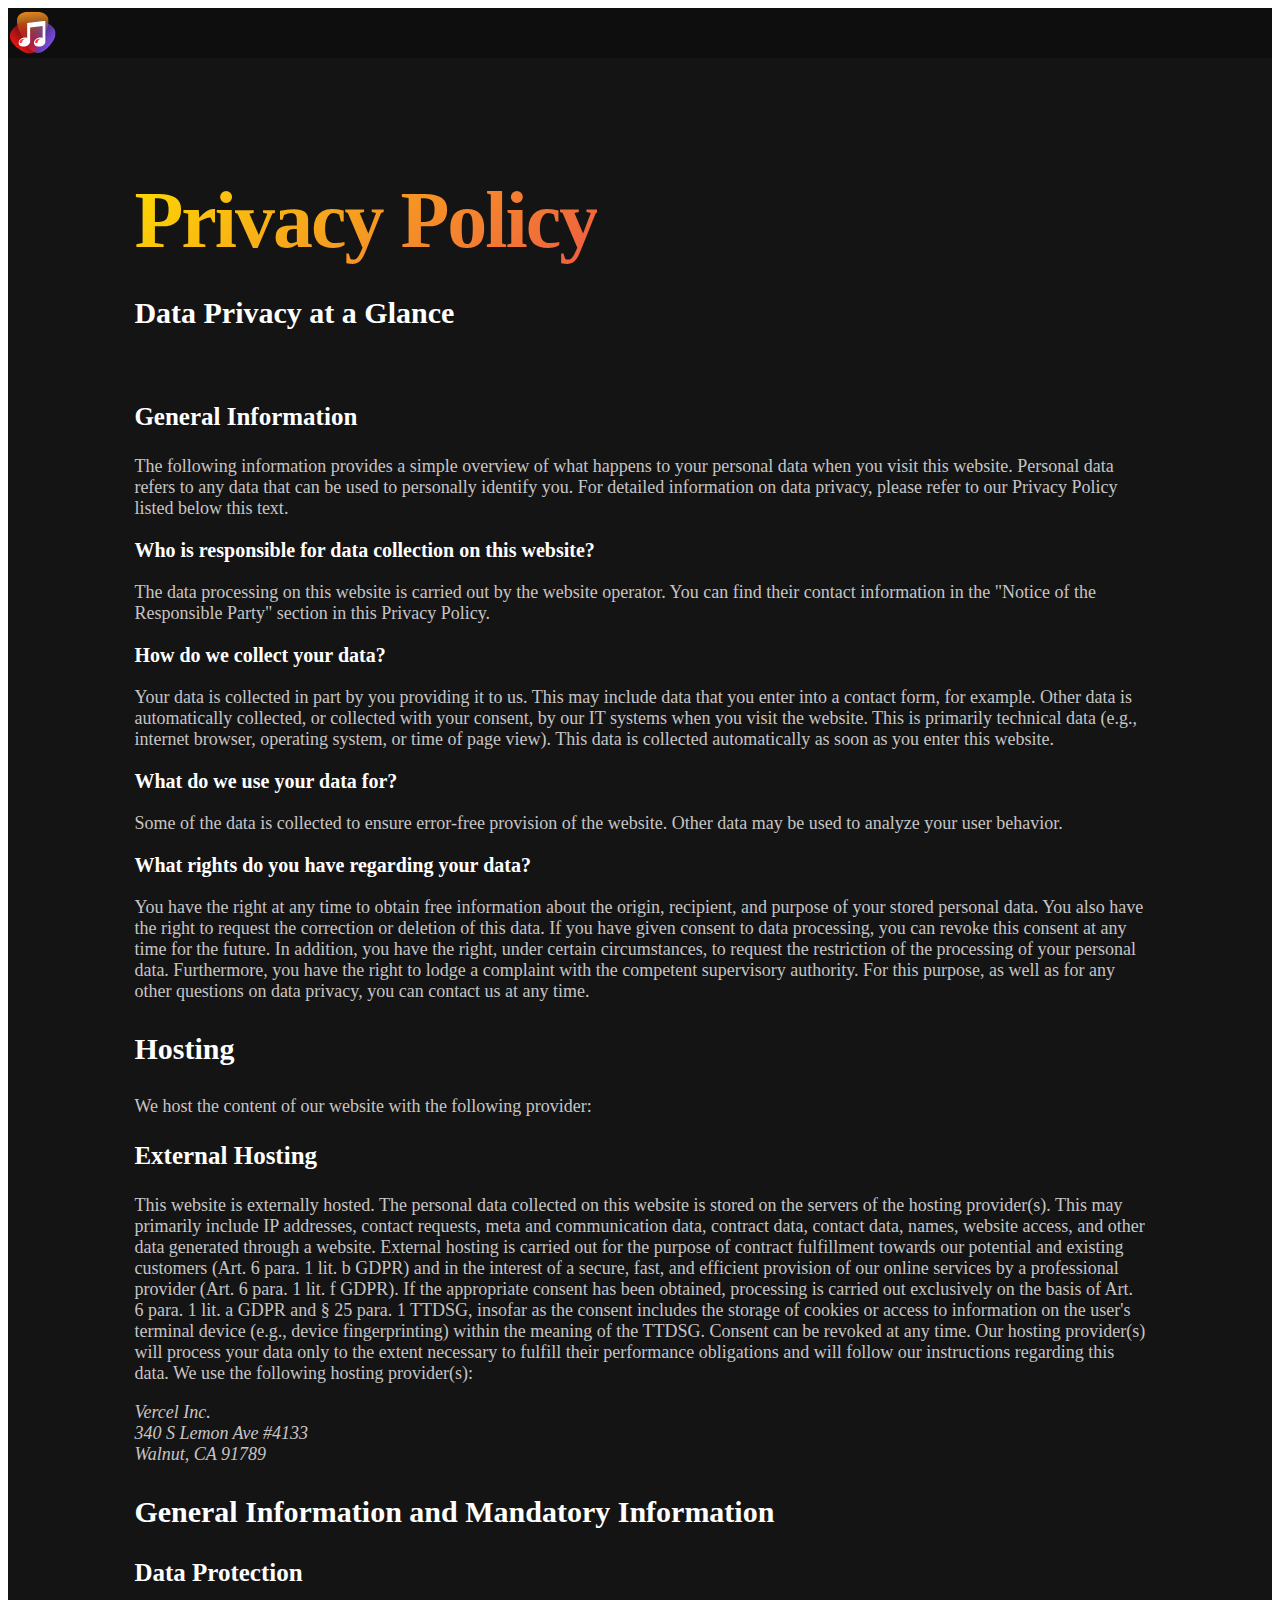
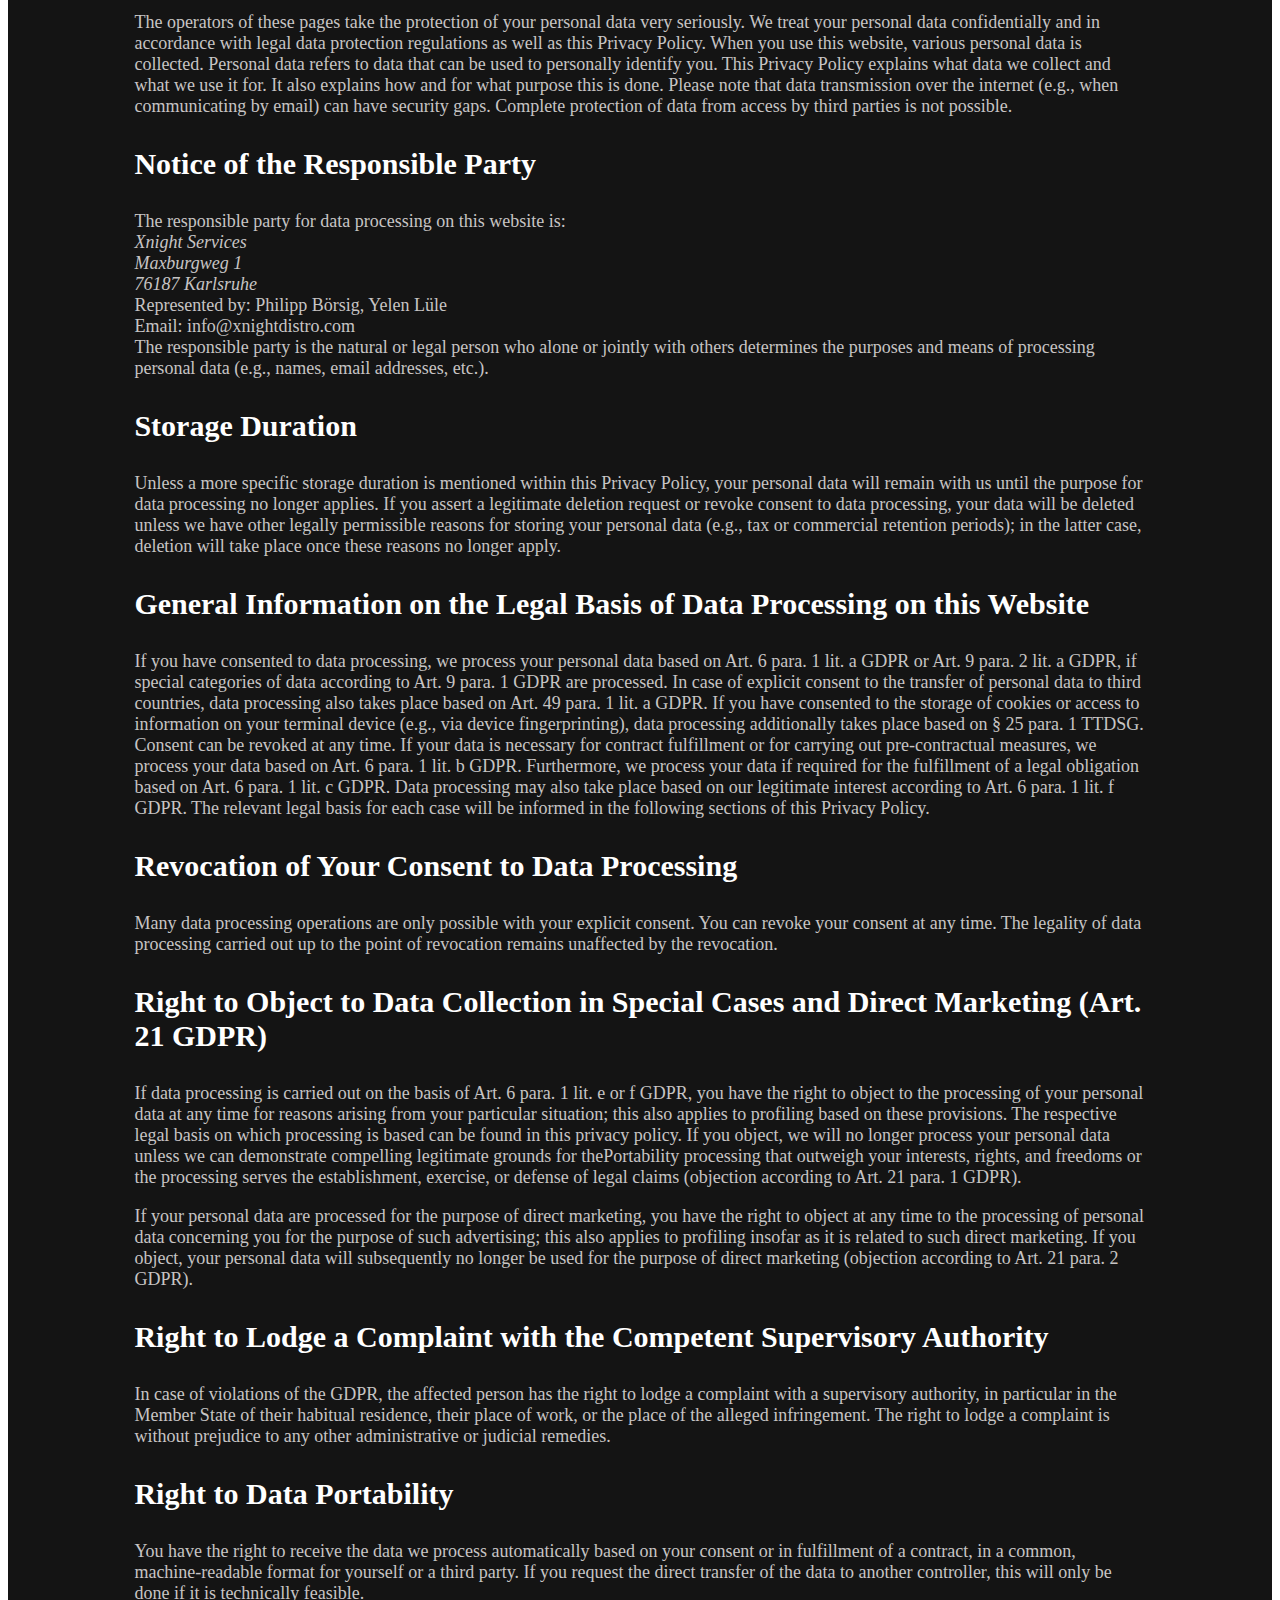
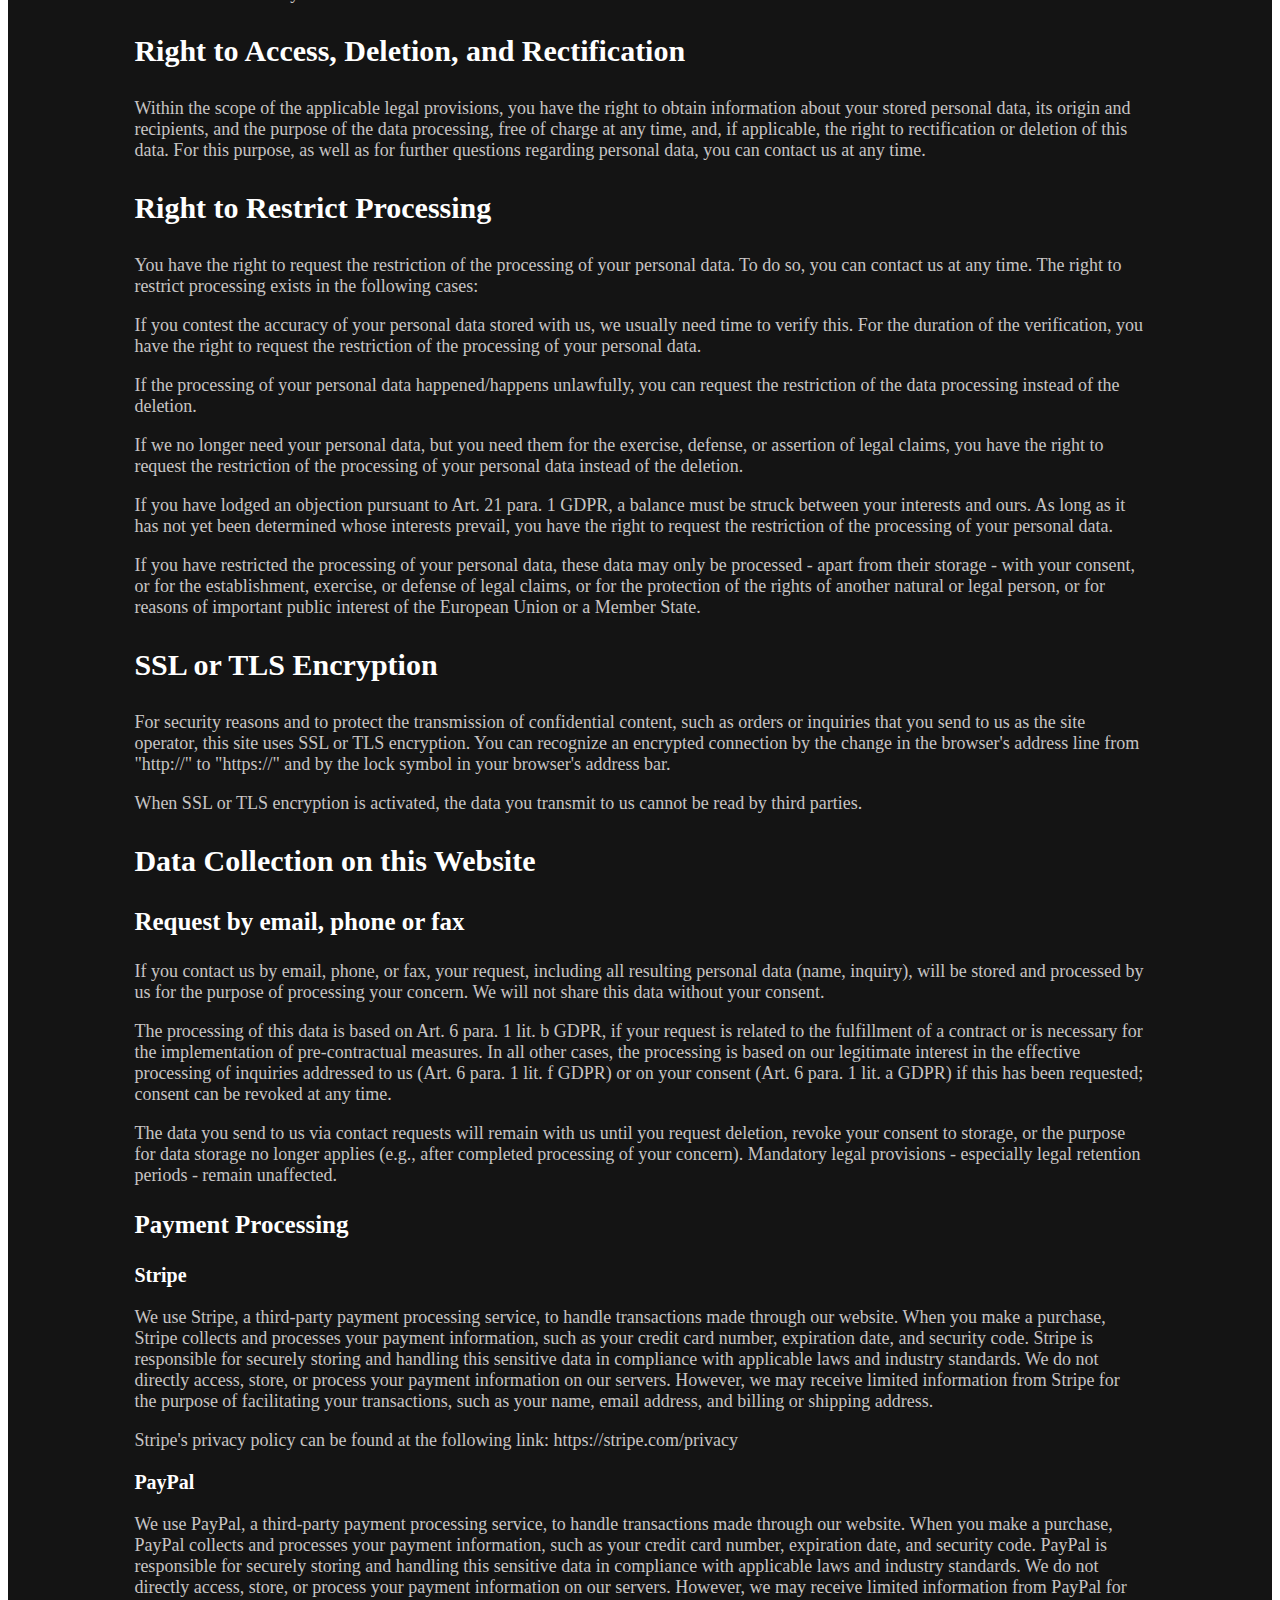
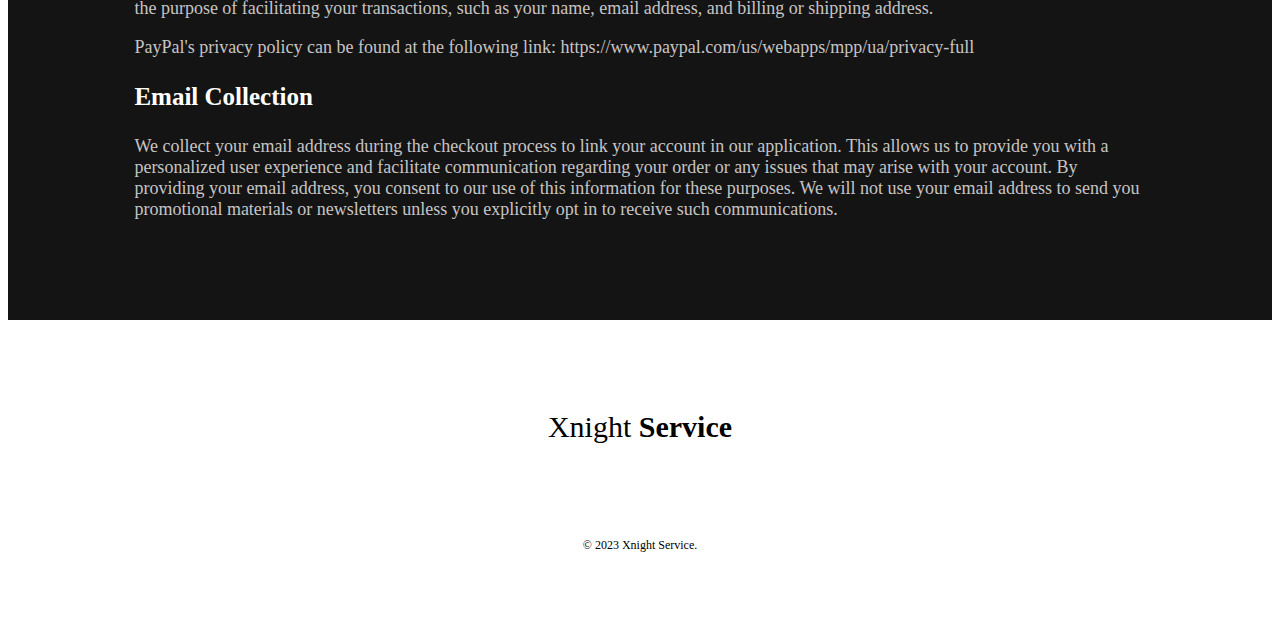
==== privacy.html @ 26ed9716 "first" ====
<!DOCTYPE html>
<html lang="en" data-bs-theme="dark">

<head>
    <meta charset="UTF-8">
    <meta http-equiv="X-UA-Compatible" content="IE=edge">
    <meta name="viewport" content="width=device-width, initial-scale=1.0">
    <link href="https://cdn.jsdelivr.net/npm/bootstrap@5.3.0/dist/css/bootstrap.min.css" rel="stylesheet"
        integrity="sha384-9ndCyUaIbzAi2FUVXJi0CjmCapSmO7SnpJef0486qhLnuZ2cdeRhO02iuK6FUUVM" crossorigin="anonymous">
    <link rel="stylesheet" href="main.css">
    <link rel="stylesheet" href="https://cdn.jsdelivr.net/npm/bootstrap-icons@1.10.5/font/bootstrap-icons.css">
    <link rel="apple-touch-icon" sizes="180x180" href="/apple-touch-icon.png">
    <link rel="icon" type="image/png" sizes="32x32" href="/favicon-32x32.png">
    <link rel="icon" type="image/png" sizes="16x16" href="/favicon-16x16.png">
    <link rel="manifest" href="/site.webmanifest">

    <title>Xnight Service</title>
</head>

<body>

    <nav class="navbar navbar-expand-lg navbar-dark fixed-top bg-blur">
		<div class="container menu">         
                <div class="" style=" cursor: pointer; width: 50px !important; height: 50px;">
                    <!-- <h1 class="text-light"><a href="index.html"><span>Our-Compnay Associate</span></a></h1> -->
                    <a href="index.html"><img src="assets/img/XND.svg" style="width: 50px;height: 50px;" alt=""
                            class="img-fluid">
                    </a>
                </div>
                <a class="navbar-brand" style="font-size: 22px; " href="index.html"><b>Xnight</b> <span
                  style="color: rgb(51, 203, 241);">Service</span> </a>
         

			<div class="collapse navbar-collapse" id="navbarNav">
     
				<ul class="navbar-nav ml-auto" style="margin-left:45%">
					<li class="nav-item">
						<button class="nav-link btn btn-link" type="button">
							POLICY
							<ul class="policy-ul">
								<li class="policy-li">
									<a href="./privacy.html">Privacy Policy</a>
								</li>
								<li class="policy-li">
									<a href="term.html">Terms & Conditions</a>
								</li>
							</ul>
						</button>
					</li>
					<li class="nav-item">
						<a href="https://v2.xnightdistro.com/sign-in">
							<button class="nav-link btn btn-link" type="button">LOGIN</button>
						</a>
					</li>
					<li class="nav-item">
						<a href="https://v2.xnightdistro.com/sign-up">
							<button class="nav-link btn btn-link" type="button">SIGN UP</button>
						</a>
					</li>

				</ul>
			</div>
		</div>
	</nav>

    <div class="unlimited animated "
        style="background-image: linear-gradient(-90deg, var( --black-1), var( --blue-3), var( --white-3), var( --black-1)) !important;">
        <!-- Anh -->
        <div class=" text-body1" style="padding-top: 5%; margin-left: 10%; margin-right: 10%; ">
            <h1 style="font-size: 80px; color: #34d2e7;"> <span class="highlight">Privacy Policy</span> </h1>
            <p class="title-policy-2">Data Privacy at a Glance</p> <br>
            <p class="title-policy-3">General Information</p>
            <p class="title-policy-5">The following information provides a simple overview of what happens to your personal data
                when you visit this website. Personal data refers to any data that can be used to personally identify
                you. For detailed information on data privacy, please refer to our Privacy Policy listed below this
                text.</p>
            <p class="title-policy-4">Who is responsible for data collection on this website?</p>
            <p class="title-policy-5">The data processing on this website is carried out by the website operator. You can find
                their contact information in the "Notice of the Responsible Party" section in this Privacy Policy.</p>
            <p class="title-policy-4"> How do we collect your data?</p>
            <p class="title-policy-5">Your data is collected in part by you providing it to us. This may include data that you
                enter into a contact form, for example.

                Other data is automatically collected, or collected with your consent, by our IT systems when you visit
                the website. This is primarily technical data (e.g., internet browser, operating system, or time of page
                view). This data is collected automatically as soon as you enter this website.</p>
            <p class="title-policy-4">What do we use your data for?</p>
            <p class="title-policy-5">Some of the data is collected to ensure error-free provision of the website. Other data may
                be used to analyze your user behavior.
            </p>
            <p class="title-policy-4">What rights do you have regarding your data?</p>
            <p class="title-policy-5">You have the right at any time to obtain free information about the origin, recipient, and
                purpose of your stored personal data. You also have the right to request the correction or deletion of
                this data. If you have given consent to data processing, you can revoke this consent at any time for the
                future. In addition, you have the right, under certain circumstances, to request the restriction of the
                processing of your personal data. Furthermore, you have the right to lodge a complaint with the
                competent supervisory authority.

                For this purpose, as well as for any other questions on data privacy, you can contact us at any time.
            </p>
            <p class="title-policy-2">Hosting</p>
            <p class="title-policy-5">We host the content of our website with the following provider: </p>
            <p class="title-policy-3">External Hosting</p>
            <p class="title-policy-5">This website is externally hosted. The personal data collected on this website is stored on
                the servers of the hosting provider(s). This may primarily include IP addresses, contact requests, meta
                and communication data, contract data, contact data, names, website access, and other data generated
                through a website.

                External hosting is carried out for the purpose of contract fulfillment towards our potential and
                existing customers (Art. 6 para. 1 lit. b GDPR) and in the interest of a secure, fast, and efficient
                provision of our online services by a professional provider (Art. 6 para. 1 lit. f GDPR). If the
                appropriate consent has been obtained, processing is carried out exclusively on the basis of Art. 6
                para. 1 lit. a GDPR and § 25 para. 1 TTDSG, insofar as the consent includes the storage of cookies or
                access to information on the user's terminal device (e.g., device fingerprinting) within the meaning of
                the TTDSG. Consent can be revoked at any time.

                Our hosting provider(s) will process your data only to the extent necessary to fulfill their performance
                obligations and will follow our instructions regarding this data.

                We use the following hosting provider(s):</p>
            <i class="title-policy-5">Vercel Inc. <br>
                340 S Lemon Ave #4133 <br>
                Walnut, CA 91789</i>
            <p class="title-policy-2">General Information and Mandatory Information</p>
            <p class="title-policy-3">Data Protection</p>
            <p class="title-policy-5">The operators of these pages take the protection of your personal data very seriously. We
                treat your personal data confidentially and in accordance with legal data protection regulations as well
                as this Privacy Policy.

                When you use this website, various personal data is collected. Personal data refers to data that can be
                used to personally identify you. This Privacy Policy explains what data we collect and what we use it
                for. It also explains how and for what purpose this is done.

                Please note that data transmission over the internet (e.g., when communicating by email) can have
                security gaps. Complete protection of data from access by third parties is not possible.</p>
            <p class="title-policy-2">Notice of the Responsible Party</p>
            <p class="title-policy-5">The responsible party for data processing on this website is: <br>
                <i class="title-policy-5">Xnight Services <br>
                    Maxburgweg 1 <br>
                    76187 Karlsruhe</i>
                <br>
                Represented by: Philipp Börsig, Yelen Lüle <br>
                Email: info@xnightdistro.com <br>
                The responsible party is the natural or legal person who alone or jointly with others determines the
                purposes and means of processing personal data (e.g., names, email addresses, etc.).
            </p>

            <p class="title-policy-2"> Storage Duration </p>
            <p class="title-policy-5"> Unless a more specific storage duration is mentioned within this Privacy Policy, your
                personal data will remain with us until the purpose for data processing no longer applies. If you assert
                a legitimate deletion request or revoke consent to data processing, your data will be deleted unless we
                have other legally permissible reasons for storing your personal data (e.g., tax or commercial retention
                periods); in the latter case, deletion will take place once these reasons no longer apply. </p>


            <p class="title-policy-2"> General Information on the Legal Basis of Data Processing on this Website </p>
            <p class="title-policy-5"> If you have consented to data processing, we process your personal data based on Art. 6
                para. 1 lit. a GDPR or Art. 9 para. 2 lit. a GDPR, if special categories of data according to Art. 9
                para. 1 GDPR are processed. In case of explicit consent to the transfer of personal data to third
                countries, data processing also takes place based on Art. 49 para. 1 lit. a GDPR. If you have consented
                to the storage of cookies or access to information on your terminal device (e.g., via device
                fingerprinting), data processing additionally takes place based on § 25 para. 1 TTDSG. Consent can be
                revoked at any time. If your data is necessary for contract fulfillment or for carrying out
                pre-contractual measures, we process your data based on Art. 6 para. 1 lit. b GDPR. Furthermore, we
                process your data if required for the fulfillment of a legal obligation based on Art. 6 para. 1 lit. c
                GDPR. Data processing may also take place based on our legitimate interest according to Art. 6 para. 1
                lit. f GDPR. The relevant legal basis for each case will be informed in the following sections of this
                Privacy Policy. </p>


            <p class="title-policy-2"> Revocation of Your Consent to Data Processing </p>
            <p class="title-policy-5"> Many data processing operations are only possible with your explicit consent. You can
                revoke your consent at any time. The legality of data processing carried out up to the point of
                revocation remains unaffected by the revocation. </p>


            <p class="title-policy-2"> Right to Object to Data Collection in Special Cases and Direct Marketing (Art. 21
                GDPR) </p>
            <p class="title-policy-5"> If data processing is carried out on the basis of Art. 6 para. 1 lit. e or f GDPR, you
                have the right to object to the processing of your personal data at any time for reasons arising from
                your particular situation; this also applies to profiling based on these provisions. The respective
                legal basis on which processing is based can be found in this privacy policy. If you object, we will no
                longer process your personal data unless we can demonstrate compelling legitimate grounds for thePortability
                processing that outweigh your interests, rights, and freedoms or the processing serves the
                establishment, exercise, or defense of legal claims (objection according to Art. 21 para. 1 GDPR). </p>


            <p class="title-policy-5"> If your personal data are processed for the purpose of direct marketing, you have the
                right to object at any time to the processing of personal data concerning you for the purpose of such
                advertising; this also applies to profiling insofar as it is related to such direct marketing. If you
                object, your personal data will subsequently no longer be used for the purpose of direct marketing
                (objection according to Art. 21 para. 2 GDPR). </p>


            <p class="title-policy-2"> Right to Lodge a Complaint with the Competent Supervisory Authority </p>
            <p class="title-policy-5"> In case of violations of the GDPR, the affected person has the right to lodge a complaint
                with a supervisory authority, in particular in the Member State of their habitual residence, their place
                of work, or the place of the alleged infringement. The right to lodge a complaint is without prejudice
                to any other administrative or judicial remedies. </p>


            <p class="title-policy-2">Right to Data Portability</p>  
            <p class="title-policy-5"> You have the right to receive the data we process automatically based on your consent or
                in fulfillment of a contract, in a common, machine-readable format for yourself or a third party. If you
                request the direct transfer of the data to another controller, this will only be done if it is
                technically feasible. </p>


            <p class="title-policy-2"> Right to Access, Deletion, and Rectification </p>
            <p class="title-policy-5"> Within the scope of the applicable legal provisions, you have the right to obtain
                information about your stored personal data, its origin and recipients, and the purpose of the data
                processing, free of charge at any time, and, if applicable, the right to rectification or deletion of
                this data. For this purpose, as well as for further questions regarding personal data, you can contact
                us at any time. </p>


            <p class="title-policy-2"> Right to Restrict Processing </p>
            <p class="title-policy-5"> You have the right to request the restriction of the processing of your personal data. To
                do so, you can contact us at any time. The right to restrict processing exists in the following cases:
            </p>


            <p class="title-policy-5"> If you contest the accuracy of your personal data stored with us, we usually need time to
                verify this. For the duration of the verification, you have the right to request the restriction of the
                processing of your personal data. </p>

            <p class="title-policy-5"> If the processing of your personal data happened/happens unlawfully, you can request the
                restriction of the data processing instead of the deletion. </p>

            <p class="title-policy-5"> If we no longer need your personal data, but you need them for the exercise, defense, or
                assertion of legal claims, you have the right to request the restriction of the processing of your
                personal data instead of the deletion. </p>

            <p class="title-policy-5"> If you have lodged an objection pursuant to Art. 21 para. 1 GDPR, a balance must be struck
                between your interests and ours. As long as it has not yet been determined whose interests prevail, you
                have the right to request the restriction of the processing of your personal data. </p>

            <p class="title-policy-5"> If you have restricted the processing of your personal data, these data may only be
                processed - apart from their storage - with your consent, or for the establishment, exercise, or defense
                of legal claims, or for the protection of the rights of another natural or legal person, or for reasons
                of important public interest of the European Union or a Member State. </p>


            <p class="title-policy-2"> SSL or TLS Encryption </p>
            <p class="title-policy-5"> For security reasons and to protect the transmission of confidential content, such as
                orders or inquiries that you send to us as the site operator, this site uses SSL or TLS encryption. You
                can recognize an encrypted connection by the change in the browser's address line from "http://" to
                "https://" and by the lock symbol in your browser's address bar. </p>


            <p class="title-policy-5"> When SSL or TLS encryption is activated, the data you transmit to us cannot be read by
                third parties. </p>


            <p class="title-policy-2">Data Collection on this Website</p>
            <p class="title-policy-3"> Request by email, phone or fax </p>
            <p class="title-policy-5"> If you contact us by email, phone, or fax, your request, including all resulting personal
                data (name, inquiry), will be stored and processed by us for the purpose of processing your concern. We
                will not share this data without your consent. </p>


            <p class="title-policy-5">The processing of this data is based on Art. 6 para. 1 lit. b GDPR, if your request is
                related to the fulfillment of a contract or is necessary for the implementation of pre-contractual
                measures. In all other cases, the processing is based on our legitimate interest in the effective
                processing of inquiries addressed to us (Art. 6 para. 1 lit. f GDPR) or on your consent (Art. 6 para. 1
                lit. a GDPR) if this has been requested; consent can be revoked at any time. </p>


            <p class="title-policy-5"> The data you send to us via contact requests will remain with us until you request
                deletion, revoke your consent to storage, or the purpose for data storage no longer applies (e.g., after
                completed processing of your concern). Mandatory legal provisions - especially legal retention periods -
                remain unaffected. </p>


            <p class="title-policy-3"> Payment Processing </p>
            <p class = "title-policy-4"> Stripe </p>
            <p class="title-policy-5"> We use Stripe, a third-party payment processing service, to handle transactions made
                through our website. When you make a purchase, Stripe collects and processes your payment information,
                such as your credit card number, expiration date, and security code. Stripe is responsible for securely
                storing and handling this sensitive data in compliance with applicable laws and industry standards. We
                do not directly access, store, or process your payment information on our servers. However, we may
                receive limited information from Stripe for the purpose of facilitating your transactions, such as your
                name, email address, and billing or shipping address. </p>


            <p class="title-policy-5"> Stripe's privacy policy can be found at the following link: https://stripe.com/privacy
            </p>


           <p class ="title-policy-4"> PayPal </p>
            <p class="title-policy-5"> We use PayPal, a third-party payment processing service, to handle transactions made
                through our website. When you make a purchase, PayPal collects and processes your payment information,
                such as your credit card number, expiration date, and security code. PayPal is responsible for securely
                storing and handling this sensitive data in compliance with applicable laws and industry standards. We
                do not directly access, store, or process your payment information on our servers. However, we may
                receive limited information from PayPal for the purpose of facilitating your transactions, such as your
                name, email address, and billing or shipping address. </p>


            <p class="title-policy-5"> PayPal's privacy policy can be found at the following link:
                https://www.paypal.com/us/webapps/mpp/ua/privacy-full </p>


            <p class="title-policy-3"> Email Collection </p>
            <p class="title-policy-5"> We collect your email address during the checkout process to link your account in our
                application. This allows us to provide you with a personalized user experience and facilitate
                communication regarding your order or any issues that may arise with your account. By providing your
                email address, you consent to our use of this information for these purposes. We will not use your email
                address to send you promotional materials or newsletters unless you explicitly opt in to receive such
                communications. </p>
        </div>
    </div>

    <footer>
        <p style="font-size: 30px;">Xnight <b>Service</b></p>
        <ul class="social-menu">
            <li class="social-menu__item colorIcon"><i class="bi bi-facebook a"></i></li>
            <li class="social-menu__item colorIcon"><i class="bi bi-instagram"></i></li>
            <li class="social-menu__item colorIcon" ><i class="bi bi-twitter"></i></li>
            <li class="social-menu__item colorIcon" ><i class="bi bi-spotify"></i></li>
            <li class="social-menu__item colorIcon" ><i class="bi bi-youtube"></i></li>
        </ul>
        <p style="font-size: 12px;">&copy; 2023 Xnight Service.</p>
    </footer>

    <script src="https://cdn.jsdelivr.net/npm/bootstrap@5.3.0/dist/js/bootstrap.bundle.min.js"
        integrity="sha384-geWF76RCwLtnZ8qwWowPQNguL3RmwHVBC9FhGdlKrxdiJJigb/j/68SIy3Te4Bkz"
        crossorigin="anonymous"></script>

</body>

</html>
---- main.css ----
body {
  --green-1: #00ef86;
  --green-2: #67eaf3;
  --blue-2: #3d00cc;
  --blue-1: #34d2e7;
  --purple-1: #5f36f4;
  --purple-2: #3d2aa4;
  --red-1: #ec3258;
  --red-2: #f30b0b;
  --yellow-1: #fcda00;
  --red-2: #e47289;
  --yred-2: #70545a;
  --gray-2: #757374f8;
  --black-2: #180f13f8;
  --black-1: #131313;
  --white-1: #757575;
  --white-2: #474747;
  --plan-color-1: var(--green-1);
  --plan-color-2: var(--green-2);
  /* --bs-accordion-active-color: var(--black-1) */
  --bs-body-bg: #141414;
  --bs-link-hover-color: #0dcaf0 !important;
  --bs-primary-text-emphasis: #081304 !important;
  --bs-primary-bg-subtle: #0dcaf0 !important;
  --bs-accordion-btn-color: #fff !important;
  --bs-link-color: #fffbfb !important;
}

#menu_2:hover #sub-menu {
  display: block !important;
}

#sub-menu li button:hover {
  background-color: white;
  font-weight: 900;
  color: #081304;
}

/* .menu:hover a.navbar-brand {
 display: none !important;
} */


.col-md-12 div div {
  display: flex;
  justify-content: center;
}

.colorIcon {
  color: #ffffff;
}

.secondary:link {
  background: transparent !important;
  animation: unlimited-border 15s ease infinite;
  background-size: 400% 400%;
  border: 2px solid #fff;
  padding: 11px 28px;
  text-decoration: none;
}

.boderRadius10px {
  border-top-left-radius: 10px;
  border-top-right-radius: 10px;
}

.bodercolor {
  border-image-slice: 1 !important;
  border-image-source: linear-gradient(115deg, #76b8ff 22.45%, #f086f2 45.14%, #fac37b 73%) !important;
  animation: gradient 15s ease infinite !important;
  border-radius: 10px !important;
}

.padding-text {
  padding: 30px 10px;
}

.text {
  color: white;
  font-weight: bold;
  text-align: center;
  font-size: 40px;
}

.center {
  margin-left: auto;
  margin-right: auto;
  /* Các thuộc tính khác nếu cần */
}

/* Footer */
.footer {
  height: 40vh;
  background-color: #0e0e0e;
  color: aliceblue;
  padding: 20px;
  text-align: center;
}

footer {
  background-color: rgb(var(--bs-tertiary-bg-rgb), 1);
  text-align: center;
  padding: 60px 12px;
}

.social-menu {
  display: flex;
  justify-content: center;
  padding: 1vh;
}

.social-menu li {
  display: block;

  margin: 0px 30px;
}

.bi::before {
  font-size: 30px;
}

.bi.size::before {
  font-size: 50px;
}

.logo {
  width: 100px;
  height: 50px;
}

#navbarNav {
  margin-left: 10%;
}

#navbarNav2 {
  justify-content: flex-end;
}

.nav-item {
  padding: 0px 10px;
}

/* text - body 1  */
.text-body-1 {
  font-family: Mont;
  font-style: normal;
  font-weight: 700;
  font-size: 60px;
  line-height: 120%;
  letter-spacing: -.05rem;
  text-align: center;
  margin-bottom: 16px;
  color: #fff;
}

.nav-link.btn.btn-link {
  color: rgb(255, 255, 255);
  width: 90px;
  height: 60px;
}

.nav-link.btn.btn-link2:hover {
  color: #34d2e7;
}

.nav-link.btn.btn-link:hover {
  color: #34d2e7;
}

.text-style-body1 {
  max-width: 700px;
  width: calc(100vw - 50px);
  position: absolute;
  -webkit-box-orient: vertical;
  -webkit-box-direction: normal;
  -webkit-flex-direction: column;
  -ms-flex-direction: column;
  flex-direction: column;
  display: -webkit-box;
  display: -webkit-flex;
  display: -ms-flexbox;
  display: flex;
  -webkit-box-pack: center;
  -webkit-justify-content: center;
  -ms-flex-pack: center;
  justify-content: center;
  -webkit-box-align: center;
  -webkit-align-items: center;
  -ms-flex-align: center;
  align-items: center;
}

.layout {

  margin-top: 20px;

}

.layout {
  align-items: center !important;
}

.text-body4_1 {
  font-size: 18px;
  color: #aeaebb;
  text-align: center;
  /* max-width: 80% !important; */
}

.text-body5_1 {
  font-size: 22px;
  color: #ffffff;
  text-align: center;
  font-weight: 700
}


.styleicons::before {
  font-size: 60px;
  color: #ffffff;
  margin-top: 15%;
  margin-left: 42%;
}

.title {
  padding-top: 30px;
  color: #0b2741;
  font-size: 60px;
  font-weight: 900;
}

.title2 {
  font-family: Mont;
  font-style: normal;
  font-weight: 700;
  font-size: 45px;
  line-height: 100%;
  letter-spacing: -.05em;
  margin-bottom: 0.5rem;
  color: #ffffff;
  padding: 37px 0px 5px 0px;

}


.title3 {
  color: #60708a;
  font-family: Inter;
  font-style: normal;
  font-weight: 300;
  font-size: 22px;
  line-height: 140%;
  padding: 5px 0px 5px 0px;
  max-width: 55%;

}

strong {
  font-weight: 700;
  color: #60708a;
}

.nav-link.btn.btn-link2 {
  color: rgb(255, 255, 255);
  width: 100px;
  height: 60px;
  line-height: 100%;
}

/* thanh menu */
.bg-blur {
  /* backdrop-filter: blur(15px) brightness(0.9); */
  background-color: #0e0e0e;

}

.menu {
  height: 50px;
  width: 100%;
}

.text-body1 {
  margin-bottom: 10vh;
}

.video-container {
  position: relative;
  height: 70vh;
  overflow: hidden;
}

.video1 {
  position: absolute;
  top: 0;
  left: 0;
  width: 100%;
  height: auto;
  min-height: 100%;
}

.unlimited.header {
  height: 100vh;
  align-items: flex-end;
  justify-content: center;
  background-size: cover;
  background-position: top center;
}

.unlimited h1 {
  color: white;
  letter-spacing: -2px;
  font-weight: 900;
  text-transform: none;
  font-size: 40px;
  margin-bottom: 20px;
}

.unlimited {
  padding-bottom: 10px;
  background-color: #141414;
  position: relative;
}

.body2,
.unlimited p.body2 {
  font-size: 20px;
  color: rgba(255, 255, 255, .8);
}

.text-center {
  text-align: center;
}

/* highlight  */
.highlight,
.unlimited.animated .number {
  background: linear-gradient(-45deg, var(--green-1), var(--blue-1), var(--red-1), var(--yellow-1));
  background-size: 400% 400%;
  animation: gradient 15s ease infinite;
  -webkit-background-clip: text;
  -webkit-text-fill-color: transparent;
  font-weight: 900;
  white-space: nowrap;
}

.unlimited.glow.animated {
  background: center 100% radial-gradient(ellipse at bottom, rgba(20, 20, 20, 0.8) 10% 10%, #141414), center/400% no-repeat linear-gradient(-45deg, #00ef86, #008cff, #ec3258, #fcda00);
  animation: gradient 15s ease infinite;
}

/* button sign up now */
a.tunecore-btn {
  padding: 10px 25px;
  font-size: 15px;
  border-radius: 20px;
  font-weight: 900;
  letter-spacing: 1px;
  border: 2px solid var(--plan-color-1);
  background: transparent;
  color: white;
  transition: all 50ms ease;
  background-image: linear-gradient(-45deg, var(--green-1), var(--blue-1), var(--red-1), var(--yellow-1)) !important;
  animation: gradient 15s ease infinite;
  background-size: 400% 400%;
  border: none;
  padding: 13px 30px;
  text-decoration: none;

}

.tunecore-btn-2 {

  font-size: 15px;
  width: 100%;
  height: 40px;
  border-radius: 20px;
  font-weight: 900;
  letter-spacing: 1px;
  border: 2px solid var(--plan-color-1);
  background: transparent;
  color: white;
  transition: all 50ms ease;

  background-image: linear-gradient(-45deg, var(--green-1), var(--blue-1), var(--red-1), var(--yellow-1)) !important;
  animation: gradient 15s ease infinite;
  background-size: 400% 400%;
  border: none;
  text-decoration: none;

}

/* hover button sign up now */
a.tunecore-btn:hover {

  background-size: 200% 200%;

  background-image: linear-gradient(300deg, #80c1ec 0, #1dbbff 50%, #68b6e6 100%);
  animation: gradient 15s ease infinite;
}

.tunecore-btn-2:hover {

  background-size: 200% 200%;
  background-image: linear-gradient(300deg, #80c1ec 0, #1dbbff 50%, #68b6e6 100%);
  animation: gradient 15s ease infinite;
}

/* icon mxh */
.store-icons {
  width: 60%;
  display: flex;
  /* column-gap: 40px; */
  justify-content: space-around;
  margin: 20px 0;
  row-gap: 40px;
  flex-wrap: wrap;
  margin-left: 20%;
}

.unlimited .store-icon {
  transition: all 150ms ease;
}

.store-icons a {

  max-width: 120px;
  min-width: 90px;
}

.icon {
  width: 120px;
  height: 50px;
}

/* text của body 3 */
.text-body3 {
  color: rgb(209, 202, 202);
  font-size: 20px;

}

/* image body 4 */
.cssimage {
  width: 100%;
  height: 25vh;
}

.text-body4 {
  font-size: 17px;
  color: rgb(174, 174, 187);
}

.b {
  margin-right: calc(var(--bs-gutter-x)/ 2);
  margin-left: calc(var(--bs-gutter-x)/ 2);
  padding: 0px;
  padding-bottom: 50px;
  border-radius: 8px;
}

.b1 {
  margin-right: 60px;
  margin-left: 60px;
  padding: 0px;
  padding-bottom: 50px;
  border-radius: 8px;
}

/* linear-gradient(-20deg, var(--green-1), var(--blue-1), var(--red-1), var(--yellow-1)) */
.highlight2 {
  background: center 100% radial-gradient(ellipse at bottom, rgba(20, 20, 20, 0.8) 10% 10%, #141414), center/400% no-repeat linear-gradient(-45deg, #00ef86, #008cff, #ec3258, #fcda00);
  background-size: 300% 300%;
  animation: gradient 15s ease infinite;
  -webkit-background-clip: text;
  -webkit-text-fill-color: transparent;
  white-space: nowrap;
  font-size: 25px;
  font-weight: 700;
}

.more-link {
  font-family: Inter;
  font-style: normal;
  font-weight: 700;
  font-size: 16px;
  line-height: 140%;
  color: #177cbd;
  text-decoration: none;
}

.row>* {

  padding-right: 0px;
  padding-left: 0px;

}

/* menu ul li css */
.nav-item a {
  text-decoration: none;
  color: #ffffff;
}

.policy-ul {
  display: none;
  margin: 10px 0px 0px 0px;
  font-weight: normal;
  padding: 4px;
  background-color: #3c3c3c;
  border: 1px solid #424242d6;
  color: white;
  border-radius: 5px;
}

/* li:hover .policy-ul {
  display: inline-block;
} */

.policy-ul li a {
  width: 170px;
  display: inline-block;
  list-style: none;
  color: rgb(133, 152, 238) !important;
  font-weight: 900;
  text-align: left;
  line-height: 32px;
  border-radius: var(--bs-border-radius);
}

.policy-ul li:hover {
  background-color: rgb(255, 255, 255);
  color: black;
}

#policy:hover > ul
{
  display: inline-block !important;
}

.policy-ul li a {
  display: inline-block;
  font-size: .875rem;
  margin: 0px 8px;
}


.title-policy-2 {
  font-size: 30px;
  font-weight: 600;
  color: white;
}

.title-policy-3 {
  font-size: 25px;
  font-weight: 600;
  color: white;
}

.title-policy-4 {
  font-size: 20px;
  font-weight: 600;
  color: white;
}

.title-policy-5 {
  font-size: 18px;
  color: rgb(199, 196, 196);
}

/*  */
.boder_li {
  width: 60px;
  height: 60px;
  background-color: #fff;
  border-radius: 50%;
}

.orbit {
  float: left;
  width: 100%;
}

.orbit-icon {
  width: 1.6em;
  height: 1.6em;
  line-height: 1.6em;
  font-size: 1.2em;
  border-radius: 50%;
  background: #ccc;
  color: #fff;
  text-align: center;
  display: block;
}

.orbit-wrap {
  height: 20em;
  list-style: none;
  font-size: 1.3em;
}

.orbit-wrap>li {
  position: absolute;
  left: 68%;
  top: 25%;
  transform: translate(-50%, -50%);
}

.orbit-wrap>li:hover ul {
  border-width: 2px;
  border-color: #fff;
}

.orbit-wrap>li:hover~li ul {
  border-color: rgba(255, 255, 255, 0.2);
}

.orbit-wrap>li:hover~li ul li {
  opacity: 0.4;
}

ul[class^=ring] {
  transition: all 300ms ease-in-out;
}

ul[class^=ring] li {
  transition: all 300ms ease-in-out;
}

.size_icon {
  width: 70px;
  height: 70px;
  max-width: none;
}

.size_icon1 {
  width: 90px;
  height: 90px;
  margin-bottom: 20px;
  margin-left: 5px;
}

.ring-0 {
  width: 25em;
  height: 25em;
  -webkit-animation: clockwiseRotate 35s linear infinite;
  animation: clockwiseRotate 35s linear infinite;
}

.ring-0 img {
  -webkit-animation: counterClockwiseRotate 35s linear infinite;
  animation: counterClockwiseRotate 35s linear infinite;
}

.ring-0>*:nth-of-type(1) {
  transform: rotate(95deg) translate(12.5em) rotate(-95deg);
}

.ring-0>*:nth-of-type(2) {
  transform: rotate(190deg) translate(12.5em) rotate(-190deg);
}

.ring-0>*:nth-of-type(3) {
  transform: rotate(285deg) translate(12.5em) rotate(-285deg);
}

.ring-0>*:nth-of-type(4) {
  transform: rotate(380deg) translate(12.5em) rotate(-380deg);
}

.ring-1 {
  width: 16em;
  height: 16em;
  -webkit-animation: clockwiseRotate 30s linear infinite;
  animation: clockwiseRotate 30s linear infinite;
}

.ring-1 img {
  -webkit-animation: counterClockwiseRotate 30s linear infinite;
  animation: counterClockwiseRotate 30s linear infinite;
}

.ring-1>*:nth-of-type(1) {
  transform: rotate(126.6666666667deg) translate(9em) rotate(-126.6666666667deg);
}

.ring-1>*:nth-of-type(2) {
  transform: rotate(253.3333333333deg) translate(9em) rotate(-253.3333333333deg);
}

.ring-1>*:nth-of-type(3) {
  transform: rotate(380deg) translate(9em) rotate(-380deg);
}

.ring-2 {
  width: 13em;
  height: 13em;
  -webkit-animation: clockwiseRotate 25s linear infinite;
  animation: clockwiseRotate 25s linear infinite;
}

.ring-2 img {
  -webkit-animation: counterClockwiseRotate 25s linear infinite;
  animation: counterClockwiseRotate 25s linear infinite;
}

.ring-2>*:nth-of-type(1) {
  transform: rotate(47.5deg) translate(7em) rotate(-47.5deg);
}

.ring-2>*:nth-of-type(2) {
  transform: rotate(95deg) translate(7em) rotate(-295deg);
}

.ring-2>*:nth-of-type(3) {
  transform: rotate(142.5deg) translate(7em) rotate(-142.5deg);
}

.ring-2>*:nth-of-type(4) {
  transform: rotate(190deg) translate(7em) rotate(-190deg);
}

.ring-2>*:nth-of-type(5) {
  transform: rotate(237.5deg) translate(7em) rotate(-237.5deg);
}

.ring-2>*:nth-of-type(6) {
  transform: rotate(285deg) translate(7em) rotate(-285deg);
}

.ring-2>*:nth-of-type(7) {
  transform: rotate(332.5deg) translate(7em) rotate(-332.5deg);
}

.ring-2>*:nth-of-type(8) {
  transform: rotate(380deg) translate(7em) rotate(-380deg);
}

.ring-3 {
  width: 9em;
  height: 9em;
  -webkit-animation: clockwiseRotate 20s linear infinite;
  animation: clockwiseRotate 20s linear infinite;
}

.ring-3 img {
  -webkit-animation: counterClockwiseRotate 20s linear infinite;
  animation: counterClockwiseRotate 20s linear infinite;
}

.ring-3>*:nth-of-type(1) {
  transform: rotate(126.6666666667deg) translate(5em) rotate(-126.6666666667deg);
}

.ring-3>*:nth-of-type(2) {
  transform: rotate(253.3333333333deg) translate(5em) rotate(-253.3333333333deg);
}

.ring-3>*:nth-of-type(3) {
  transform: rotate(380deg) translate(5em) rotate(-380deg);
}

ul[class^=ring] {
  /* border: dashed 1px #25e9e9d5; */
  position: relative;
  padding: 0;
  border-radius: 50%;
  list-style: none;
  box-sizing: content-box;
}

ul[class^=ring] li {
  display: block;
  position: absolute;
  top: 50%;
  left: 50%;
  width: 50px;
  height: 50px;
  margin: -0.8em;
}

/*
    center;
  */
.orbit-center {
  z-index: 5;
  font-size: 2em;
  width: 1.8em;
  height: 1.8em;
  line-height: 1.8em;
  text-align: center;
  /* background: hotpink; */
  border-radius: 50%;
}

/* .orbit-center img {
    width: 40px;
    height:40px
  } */

.orbit-center:hover .orbit-center__icon {
  transform: rotateZ(0deg);
}

.orbit-center__icon {
  transform: rotateZ(-360deg);
  transition: all 300ms ease-in-out;
}

.orbit-wrap>li.orbit-center:hover~li>ul {
  width: 0;
  height: 0;
}

.orbit-wrap>li.orbit-center:hover~li>ul * {
  transform: translate(0, 0);
  /* display:none; */
}

/* 
  animations 
  */
@-webkit-keyframes clockwiseRotate {
  from {
    transform: rotate(0deg);
  }

  to {
    transform: rotate(360deg);
  }
}

@keyframes clockwiseRotate {
  from {
    transform: rotate(0deg);
  }

  to {
    transform: rotate(360deg);
  }
}

@-webkit-keyframes counterClockwiseRotate {
  0% {
    transform: rotate(0deg);
  }

  100% {
    transform: rotate(-360deg);
  }
}

@keyframes counterClockwiseRotate {
  0% {
    transform: rotate(0deg);
  }

  100% {
    transform: rotate(-360deg);
  }
}

/* 
  icons 
  */
.fa-heart-o {
  background: #b71c1c;
  color: white;
}

.fa-coffee {
  background: #4caf50;
  color: #cddc39;
}

.fa-safari {
  background: white;
  color: darkslateblue;
}

.fa-firefox {
  background: #1565c0;
  color: #ff8f00;
}

.fa-chrome {
  background: #fbc02d;
  color: #ef6c00;
}

.fa-edge {
  background: #03a9f4;
  color: white;
}

.fa-android {
  background: snow;
  color: limegreen;
}

.fa-apple {
  background: #444;
  color: white;
}

.fa-linux {
  background: white;
  color: #222;
}

.fa-windows {
  background: white;
  color: #03a9f4;
}

.fa-terminal {
  background: #222;
  color: #fff;
}

.fa-html5 {
  background: white;
  color: #e65100;
}

.fa-css3 {
  background: white;
  color: #2196f3;
}

.fa-git {
  background: #222;
  color: white;
}

.fa-free-code-camp {
  background: green;
  color: white;
}

.fa-meetup {
  background: red;
  color: white;
}

.fa-podcast {
  background: red;
  color: white;
}

.fa-codepen {
  background: #333;
  color: white;
}


.text_spproach {
  color: #fff;
  text-align: center;
  font-size: 19px;
}

@keyframes gradient {

  0% {
    background-position: 0 50%;
  }

  20% {
    background-position: 20% 50%;
  }

  40% {
    background-position: 40% 50%;
  }

  60% {
    background-position: 60% 50%;
  }

  80% {
    background-position: 80% 50%;
  }

  100% {
    background-position: 0 50%;
  }


}

/* Reponsive */

@media (max-width:765px) {
  #tryXnight, #howmuch
  {
    display: flex !important;
    justify-content: center !important;
  }
 
  #faq
  {
    padding: 0px !important;
  }
  .navbar>.container {
    justify-content: center;

  }

  .video-container {
    height: 40vh;
    position: relative;
  }

  .video1 {
    min-height: 35%;
  }

  .text-body1.repminHeader {
    margin-top: 80%;
    margin-bottom: 0px !important;
  }

  .orbit {
    display: none;
  }

  .title2 {
    font-size: 25px !important;
    padding-top: 20px !important;
  }

  .text-body5_1 {
    font-size: 14px;
  }

  .text-body4_1 {
    font-size: 11px;
  }

  .repmin250px {
    margin-left: 0px !important;

  }

  .repminHeader {
    margin-top: 70% !important;
    margin-left: 0% !important;
    width: 100% !important;
  }

  .unlimited h1 {
    font-size: 25px !important;
  }

  .b {
    margin: 0px !important;
    margin-bottom: 4% !important;
    padding: 0 10px 20px 10px!important;
  }

  .col-md-2.b1
  { 
    margin: 0px !important;
    margin-bottom: 4% !important;
    padding: 0 10px 20px 10px!important;
  }

  p.body2 {
    font-size: 15px !important;
    max-width: 100%;
    text-align: center;
  }

  .body2 {
    max-width: 100%;
    margin-top: 10px !important;
    margin-left: 0px !important;
  }

  a.tunecore-btn {
    padding: 10px 15px;
  }

  .tunecore-btn-2 {
    padding: 10px 15px;
    width: 34% !important;
    height: 42px !important;
  }

  .unlimited.header {
    margin-top: 17%;
    height: 55vh;
  }

  .repmin250pxH1 {
    font-size: 35px !important;
    padding: 0px;
  }

  .col-md-4 {
    margin-left: 0px !important;
    margin-top: 10px !important;
    padding: 0px 10px 20px 10px !important;
  }

  .col-md-4 div div {
    display: flex;
    justify-content: center;
  }

  h3.title2 {
    text-align: center;
  }

  p.title3 {
    text-align: center;
  }

  .col-md-4>div {
    margin-left: 0px !important;
    /* display: flex;
    text-align: center; */
    max-width: 100%;
  }

  .title3 {
    font-size: 15px !important;
    min-width: 100% !important;
  }

  .text-body1.repminHeader>div {
    display: flex;
    justify-content: center;
    margin-top: 0px !important;
  }


  .container-fluid.unlimited.glow.animated .title3 {
    margin-left: 0px !important;
  }

  .col-md-12 div div {
    height: 40px;
    display: flex;
    justify-content: center;
  }
  .col-md-12 div 
  {
    margin-left: 0% !important;
  }

  .col-md-12 .title2.text-center.highlight {
    margin-top: 50px !important;
  }

  .text-body1.repminHeader>h1 {
    margin-left: 4%;
    text-align: center;
  }

  .container-fluid {
    padding: 0px;
  }

  .howmuch {
    margin-left: 0 !important;
  }

  .col-sm-5.col-xs-12.justify-center .title3 {
    padding: 0px 20px;
  }

  .col-sm-5.col-xs-12.justify-center h2 {
    text-align: center;
  }

  .col-sm-5.col-xs-12.justify-center div {
    display: flex;
    justify-content: center;
  }

  #faq .text-body4 {
    display: flex;
    justify-content: center;
    font-size: 25px !important;
  }

  .col-md-2,
  .col-md-3,
  .col-md-12,
  .container-fluid.unlimited.glow.animated>.row,
  .row.repmin250px,
  .howmuch .row.flex-row.left,
  .container-fluid.unlimited.glow.animated,
  #faq,
  .howmuch {
    width: 90% !important;

  }

  .col-md-3 {
    margin-left: 4% !important;
  }

  .nav-link.btn.btn-link {
    background-color: rgb(170, 35, 35);
  }

  #menu_2 {
    display: block !important;
    margin-top: 2% !important;
    margin-bottom: 0px !important;
    width: 90px !important;
    color: white;
    font-weight: 900;
    padding: 0px !important;

  }

  #menu_2 li {
    padding: 2px 0px !important;
  }

  #menu_2 a {
    text-decoration: none;
  }

  #sub-menu {
    padding: 0px !important;
  }

  .row {
    margin-left: 5% !important;
  }

  .row.body2 {
    margin-left: 0% !important;
  }

  .col-md-12>div {
    margin-left: 8%;
  }
}

@media(min-width:520px) and (max-width:751px)  {
  .text-body1.repminHeader {
    margin-top: 60% !important;
  }

  .unlimited.animated.header.video-container {
    margin-top: 10% !important;
  }
}

@media(min-width: 751px) and (max-width:1300px){
  #faq
  {
    margin-left: 10% !important;
    
  }
  .b1
  {
    margin-right: 10px !important;
    margin-left: 10px !important;
  }
  .col-md-2
  {
    width:23.5%;
  }
  #menu_2 {
    display: block !important;
    margin-top: 2% !important;
    margin-bottom: 0px !important;
    width: 90px !important;
    color: white;
    font-weight: 900;
    padding: 0px !important;

  }

  #menu_2 li {
    padding: 2px 0px !important;
  }

  #menu_2 a {
    text-decoration: none;
  }

  #sub-menu {
    padding: 0px !important;
  }

  .orbit-wrap>li
  {
    top: 18% !important;
  }
  .col-md-4 {
    margin-left: 0px !important;

  }

  .row.body2 {
    /* display: none !important; */
  }

  .video1
  {
      min-height: 0px !important;
  }

  .navbar.navbar-expand-lg.navbar-dark.fixed-top.bg-blur
  {

  }
  
  .text-body1.repminHeader
  {
    margin-top: 10% !important;
  }
  .unlimited.header
  {
    height: 50vh !important;
  }

}

/* #region FAG */

#faq .nav-pills {
  display: inline-block;
  padding: 4px;
  border: 1px solid #424242d6;
  border-radius: 5px;
}

#faq .nav-pills .nav-item {
  display: inline-block;
  padding: 0;
}

#faq .nav-pills .nav-item .nav-link {
  padding: .3rem 2rem;
}

#faq .nav-pills .nav-item .nav-link.active {
  background: transparent;
  color: rgb(0, 0, 0);
  font-weight: 500;
  transition: all 50ms ease;

  background-image: linear-gradient(-45deg, var(--green-1), var(--blue-1), var(--red-1), var(--yellow-1)) !important;
  animation: gradient 15s ease infinite;
  background-size: 400% 400%;
  border: none;
}

.accordion-body strong {
  font-weight: 900;
  color: #979090;
}

.accordion-button {
  color: #fff;
}

.accordion-button:not(.collapsed) {
  background: transparent;
  color: rgb(0, 0, 0);
  font-weight: 500;
  transition: all 50ms ease;

  background-image: linear-gradient(-45deg, var(--green-1), var(--blue-1), var(--red-1), var(--yellow-1)) !important;
  animation: gradient 15s ease infinite;
  background-size: 400% 400%;
  border: none;
}

.accordion-button::after {
  -webkit-text-fill-color: black;
}
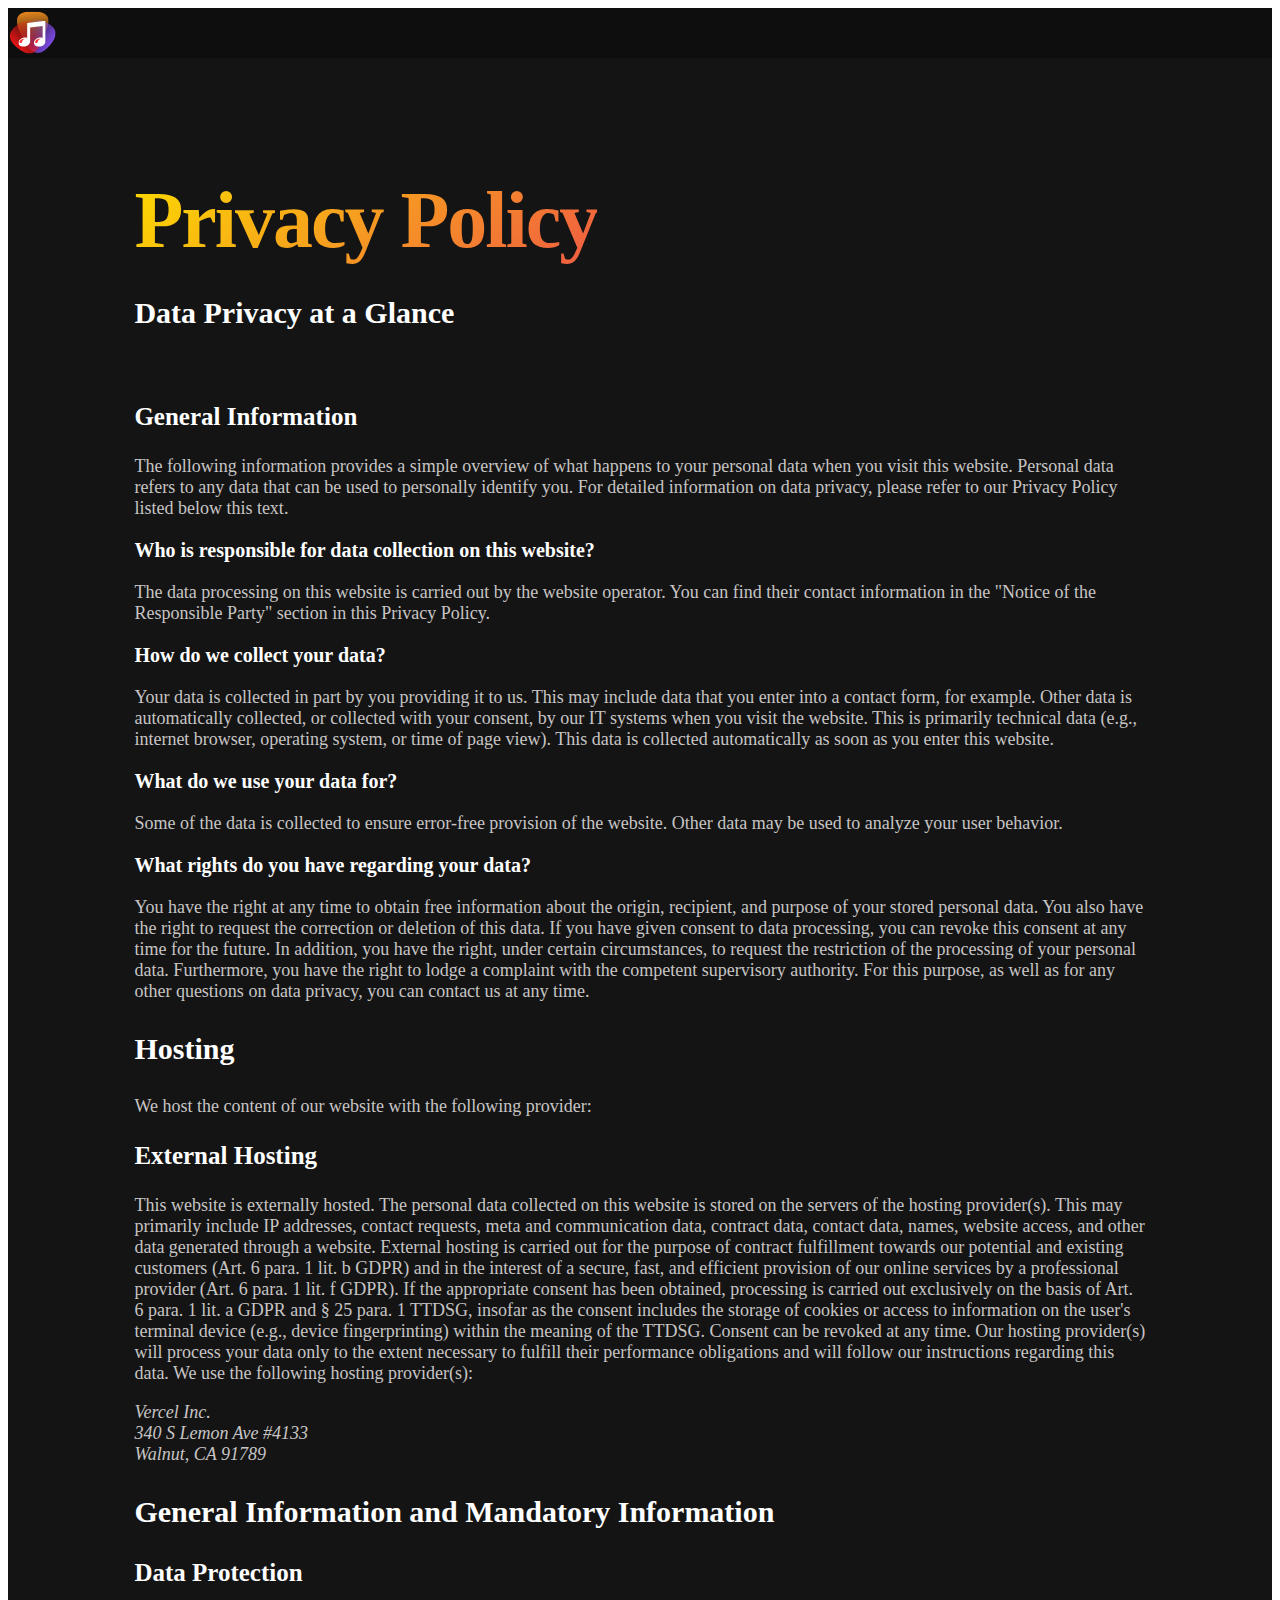
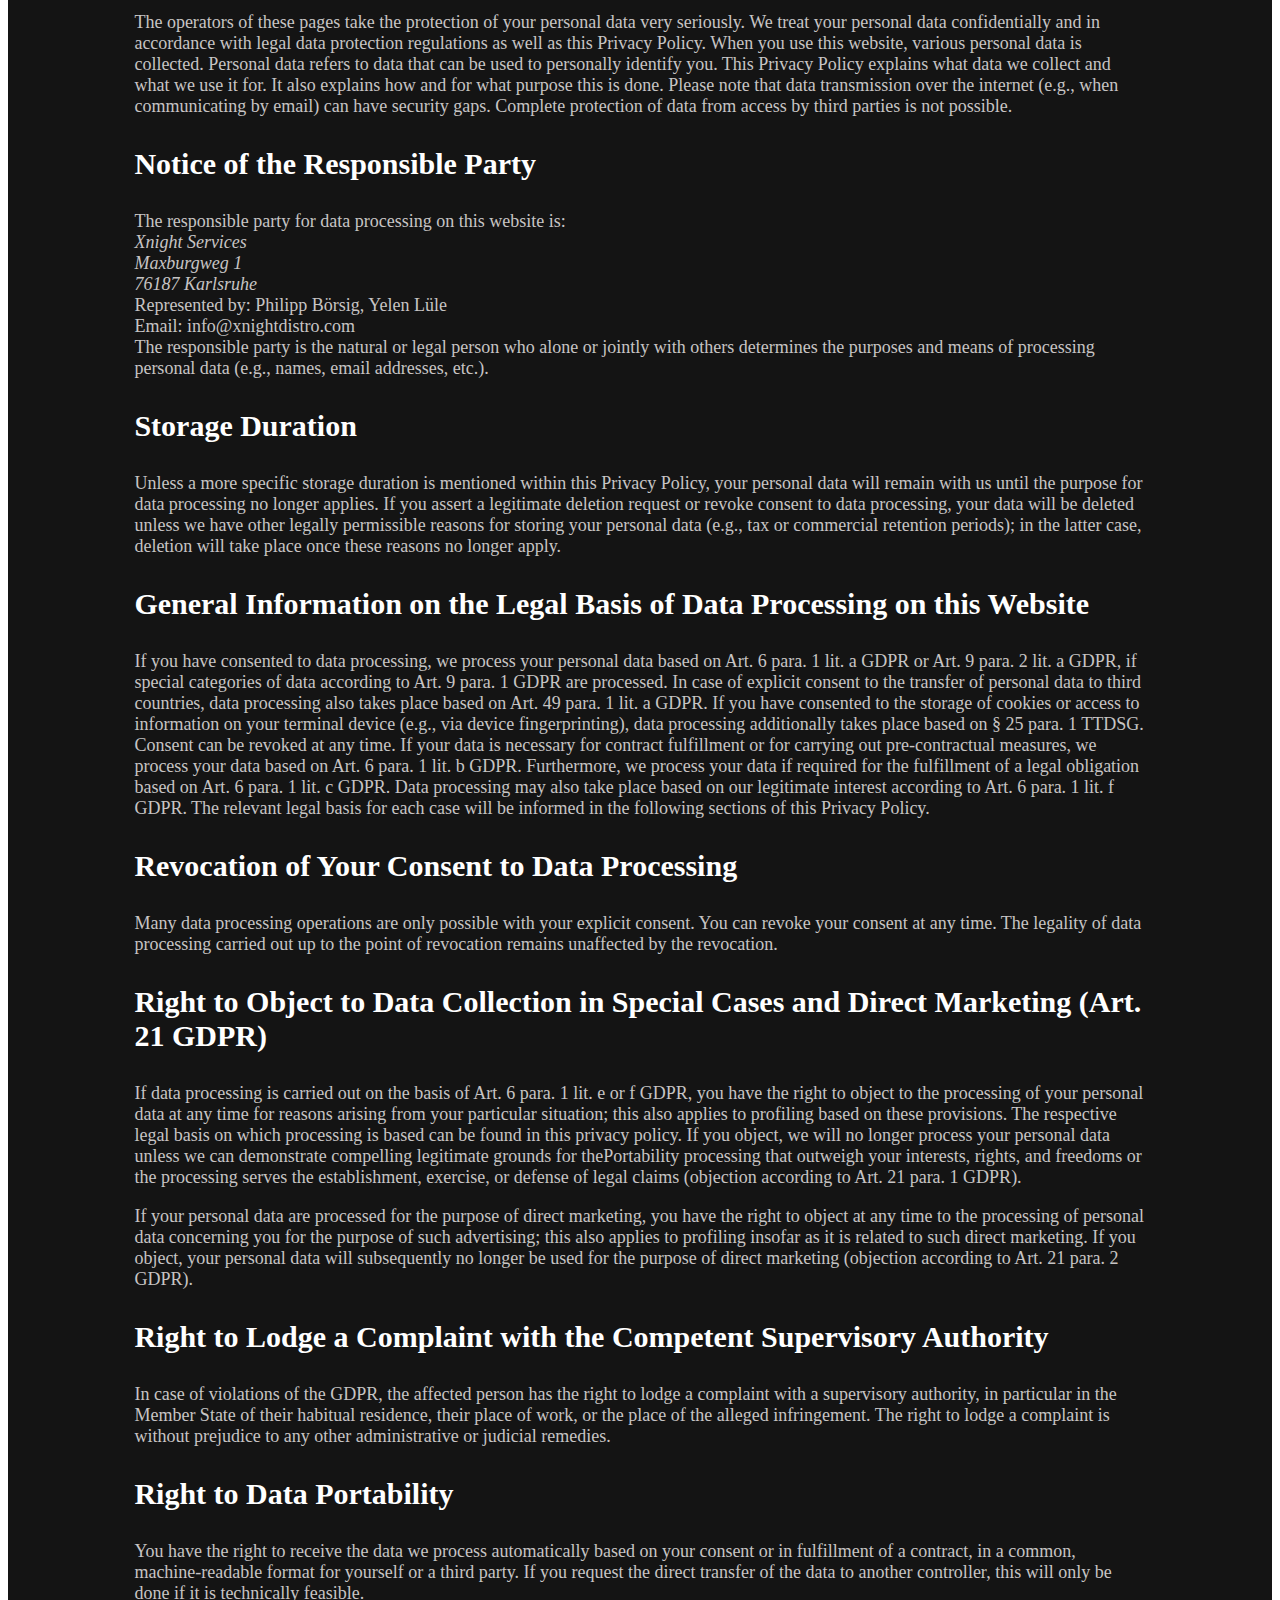
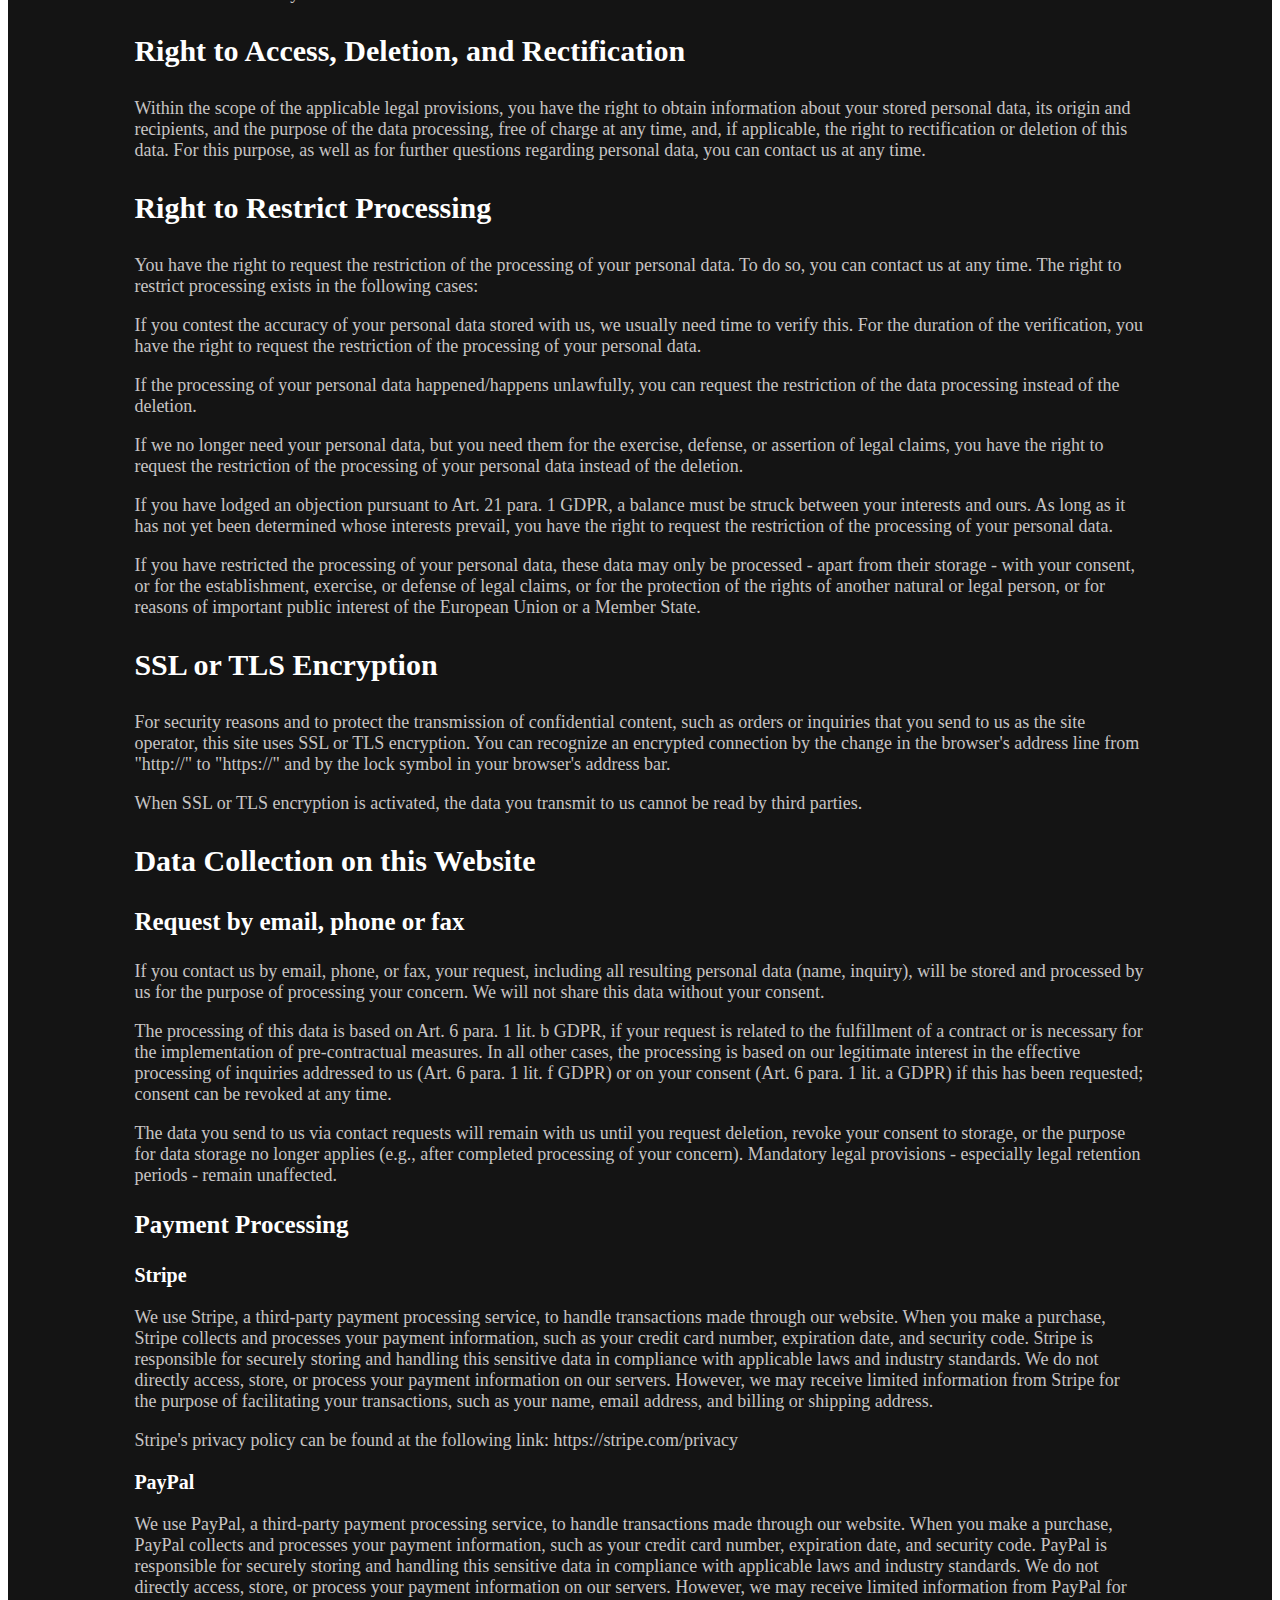
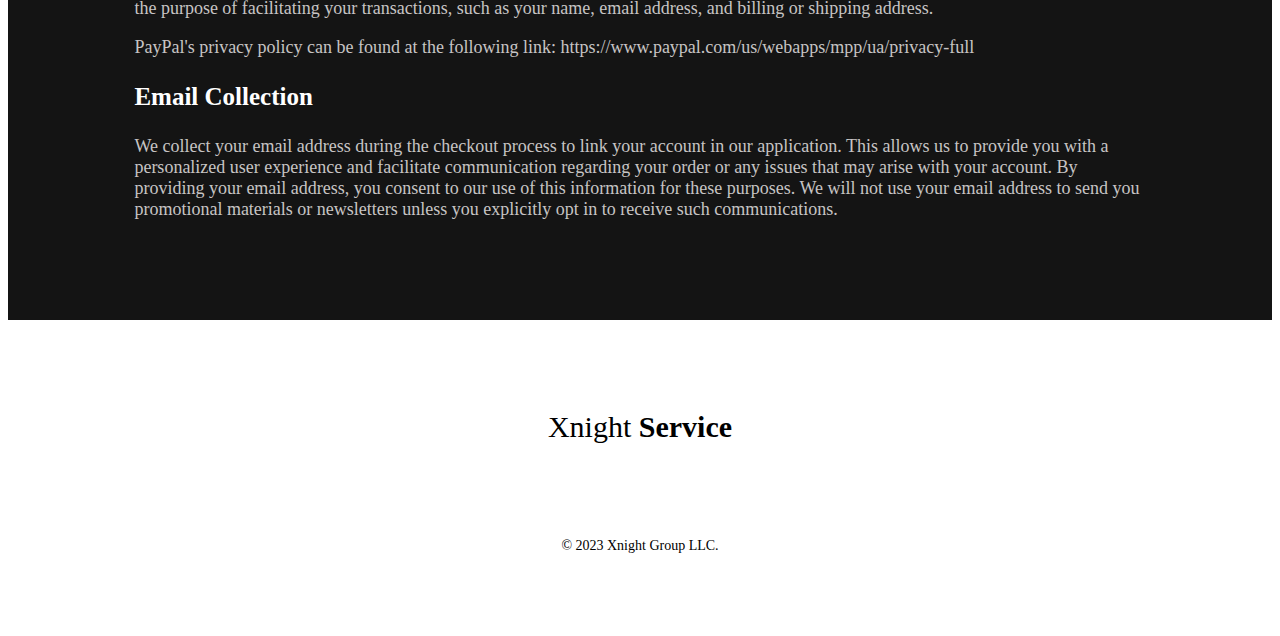
==== commit 365b2b11: "5" ====
--- a/privacy.html
+++ b/privacy.html
@@ -14,7 +14,7 @@
     <link rel="icon" type="image/png" sizes="16x16" href="/favicon-16x16.png">
     <link rel="manifest" href="/site.webmanifest">
 
-    <title>Xnight Service</title>
+    <title>Manele Service</title>
 </head>
 
 <body>
@@ -27,34 +27,34 @@
                             class="img-fluid">
                     </a>
                 </div>
-                <a class="navbar-brand" style="font-size: 22px; " href="index.html"><b>Xnight</b> <span
-                  style="color: rgb(51, 203, 241);">Service</span> </a>
+                <a class="navbar-brand" style="font-size: 22px; display: block; " href="#"><b>Manele</b> <span
+                    class="highlight" style="font-size: 24px;">Service</span> </a>
          
 
 			<div class="collapse navbar-collapse" id="navbarNav">
      
 				<ul class="navbar-nav ml-auto" style="margin-left:45%">
 					<li class="nav-item">
-						<button class="nav-link btn btn-link" type="button">
-							POLICY
-							<ul class="policy-ul">
-								<li class="policy-li">
-									<a href="./privacy.html">Privacy Policy</a>
-								</li>
-								<li class="policy-li">
-									<a href="term.html">Terms & Conditions</a>
-								</li>
-							</ul>
-						</button>
+                        <button id="policy" class="nav-link btn btn-link">
+                            Policy
+                            <ul class="policy-ul" style="list-style: none;">
+                                <li class="policy-li">
+                                    <a href="./privacy.html">Privacy Policy</a>
+                                </li>
+                                <li class="policy-li">
+                                    <a href="term.html">Terms & Conditions</a>
+                                </li>
+                            </ul>
+                        </button>
 					</li>
 					<li class="nav-item">
 						<a href="https://v2.xnightdistro.com/sign-in">
-							<button class="nav-link btn btn-link" type="button">LOGIN</button>
+							<button class="nav-link btn btn-link" type="button">Login</button>
 						</a>
 					</li>
 					<li class="nav-item">
 						<a href="https://v2.xnightdistro.com/sign-up">
-							<button class="nav-link btn btn-link" type="button">SIGN UP</button>
+							<button class="nav-link btn btn-link" type="button">Sign up</button>
 						</a>
 					</li>
 
@@ -320,7 +320,7 @@
             <li class="social-menu__item colorIcon" ><i class="bi bi-spotify"></i></li>
             <li class="social-menu__item colorIcon" ><i class="bi bi-youtube"></i></li>
         </ul>
-        <p style="font-size: 12px;">&copy; 2023 Xnight Service.</p>
+        <p style="font-size: 14px;">&copy; 2023 Xnight Group LLC.</p>
     </footer>
 
     <script src="https://cdn.jsdelivr.net/npm/bootstrap@5.3.0/dist/js/bootstrap.bundle.min.js"
--- a/main.css
+++ b/main.css
@@ -25,6 +25,10 @@
   --bs-accordion-btn-color: #fff !important;
   --bs-link-color: #fffbfb !important;
 }
+.row
+{
+  --bs-gutter-x:0;
+}
 
 #menu_2:hover #sub-menu {
   display: block !important;
@@ -109,6 +113,12 @@
   padding: 1vh;
 }
 
+#service
+{
+  padding-top: 2% !important;
+  padding-bottom: 5% !important;
+}
+
 .social-menu li {
   display: block;
 
@@ -142,7 +152,7 @@
 
 /* text - body 1  */
 .text-body-1 {
-  font-family: Mont;
+  /* font-family: Mont; */
   font-style: normal;
   font-weight: 700;
   font-size: 60px;
@@ -161,6 +171,9 @@
 
 .nav-link.btn.btn-link2:hover {
   color: #34d2e7;
+}
+#cc:hover {
+  color: #000b0c !important;
 }
 
 .nav-link.btn.btn-link:hover {
@@ -230,7 +243,7 @@
 }
 
 .title2 {
-  font-family: Mont;
+  /* font-family: Mont; */
   font-style: normal;
   font-weight: 700;
   font-size: 45px;
@@ -451,8 +464,8 @@
 }
 
 .b {
-  margin-right: calc(var(--bs-gutter-x)/ 2);
-  margin-left: calc(var(--bs-gutter-x)/ 2);
+  margin-right: 20px;
+  margin-left: 20px;
   padding: 0px;
   padding-bottom: 50px;
   border-radius: 8px;
@@ -503,13 +516,12 @@
 
 .policy-ul {
   display: none;
-  margin: 10px 0px 0px 0px;
+  margin: 20px 0px 0px 0px;
   font-weight: normal;
-  padding: 4px;
   background-color: #3c3c3c;
-  border: 1px solid #424242d6;
   color: white;
   border-radius: 5px;
+  padding: 0px;
 }
 
 /* li:hover .policy-ul {
@@ -520,16 +532,18 @@
   width: 170px;
   display: inline-block;
   list-style: none;
-  color: rgb(133, 152, 238) !important;
+  color: rgb(255, 255, 255) !important;
   font-weight: 900;
   text-align: left;
   line-height: 32px;
   border-radius: var(--bs-border-radius);
+  margin: 0px !important;
 }
 
 .policy-ul li:hover {
-  background-color: rgb(255, 255, 255);
-  color: black;
+  background-color: rgb(233, 62, 62);
+  padding: 0px;
+  border-radius: 10px;
 }
 
 #policy:hover > ul
@@ -540,7 +554,8 @@
 .policy-ul li a {
   display: inline-block;
   font-size: .875rem;
-  margin: 0px 8px;
+  padding: 8px;
+  border-radius: 20px;
 }
 
 
@@ -600,8 +615,8 @@
 
 .orbit-wrap>li {
   position: absolute;
-  left: 68%;
-  top: 25%;
+  left: 36%;
+  top: 24%;
   transform: translate(-50%, -50%);
 }
 
@@ -627,14 +642,14 @@
 }
 
 .size_icon {
-  width: 70px;
-  height: 70px;
+  width: 60px ;
+  height: 60px ;
   max-width: none;
 }
 
 .size_icon1 {
-  width: 90px;
-  height: 90px;
+  width: 100px;
+  height: 100px;
   margin-bottom: 20px;
   margin-left: 5px;
 }
@@ -760,7 +775,8 @@
 }
 
 ul[class^=ring] {
-  /* border: dashed 1px #25e9e9d5; */
+  border: solid 3px ;
+  border-image-source:linear-gradient(-45deg, var(--green-1), var(--blue-1), var(--red-1), var(--yellow-1)) !important; ;
   position: relative;
   padding: 0;
   border-radius: 50%;
@@ -1097,18 +1113,19 @@
     padding: 0px;
   }
 
-  .col-md-4 {
+  .col-md-6 {
     margin-left: 0px !important;
     margin-top: 10px !important;
     padding: 0px 10px 20px 10px !important;
   }
 
-  .col-md-4 div div {
+  .col-md-6 div div, .buttonHowMuch {
     display: flex;
     justify-content: center;
-  }
-
-  h3.title2 {
+    padding-bottom: 5px;
+  }
+
+  h3.title2 , .title2.highlight{
     text-align: center;
   }
 
@@ -1308,10 +1325,7 @@
       min-height: 0px !important;
   }
 
-  .navbar.navbar-expand-lg.navbar-dark.fixed-top.bg-blur
-  {
-
-  }
+
   
   .text-body1.repminHeader
   {
@@ -1321,9 +1335,69 @@
   {
     height: 50vh !important;
   }
-
-}
-
+}
+
+  /* .maxwidth
+  {
+    max-width: 100% ;
+    text-align: center !important;
+  } */
+  
+@media(min-width: 900px) and (max-width:2500px)
+{
+
+  .aa
+  {
+    margin-left: 14% !important;
+    margin-top: 2% !important;
+    max-width: 60% !important;
+    /* text-align: center !important; */
+  }
+
+  .the1
+  {
+    margin-left: 12% !important;
+  }
+  .col-md-3
+  {
+    width: 18% !important;
+  }
+  .row.repmin250px
+  {
+    margin-left: 0px !important;
+     justify-content: center;
+  }
+  #service .col-md-4
+  {
+    margin-left: 0% !important;
+  }
+  #service > div
+  {
+     justify-content: center;
+  }
+}
+.bodervideo
+{
+  border-radius: 12px; /* Độ bo góc của container */
+  overflow: hidden; 
+
+}
+#borderDiv
+{
+  width: 100%;
+  height: 100%;
+  border: 5px solid !important;
+  border-image-slice: 1 !important;
+  border-image-source: linear-gradient(-45deg, var(--green-1), var(--blue-1), var(--red-1), var(--yellow-1)) !important;
+  border-radius: 10px !important;
+  background-size: 400% 400%;
+  animation: gradient 15s ease infinite !important;
+  -webkit-background-clip: text !important;
+  -webkit-text-fill-color: transparent !important;
+
+  font-weight: 900;
+  white-space: nowrap;
+}
 /* #region FAG */
 
 #faq .nav-pills {
